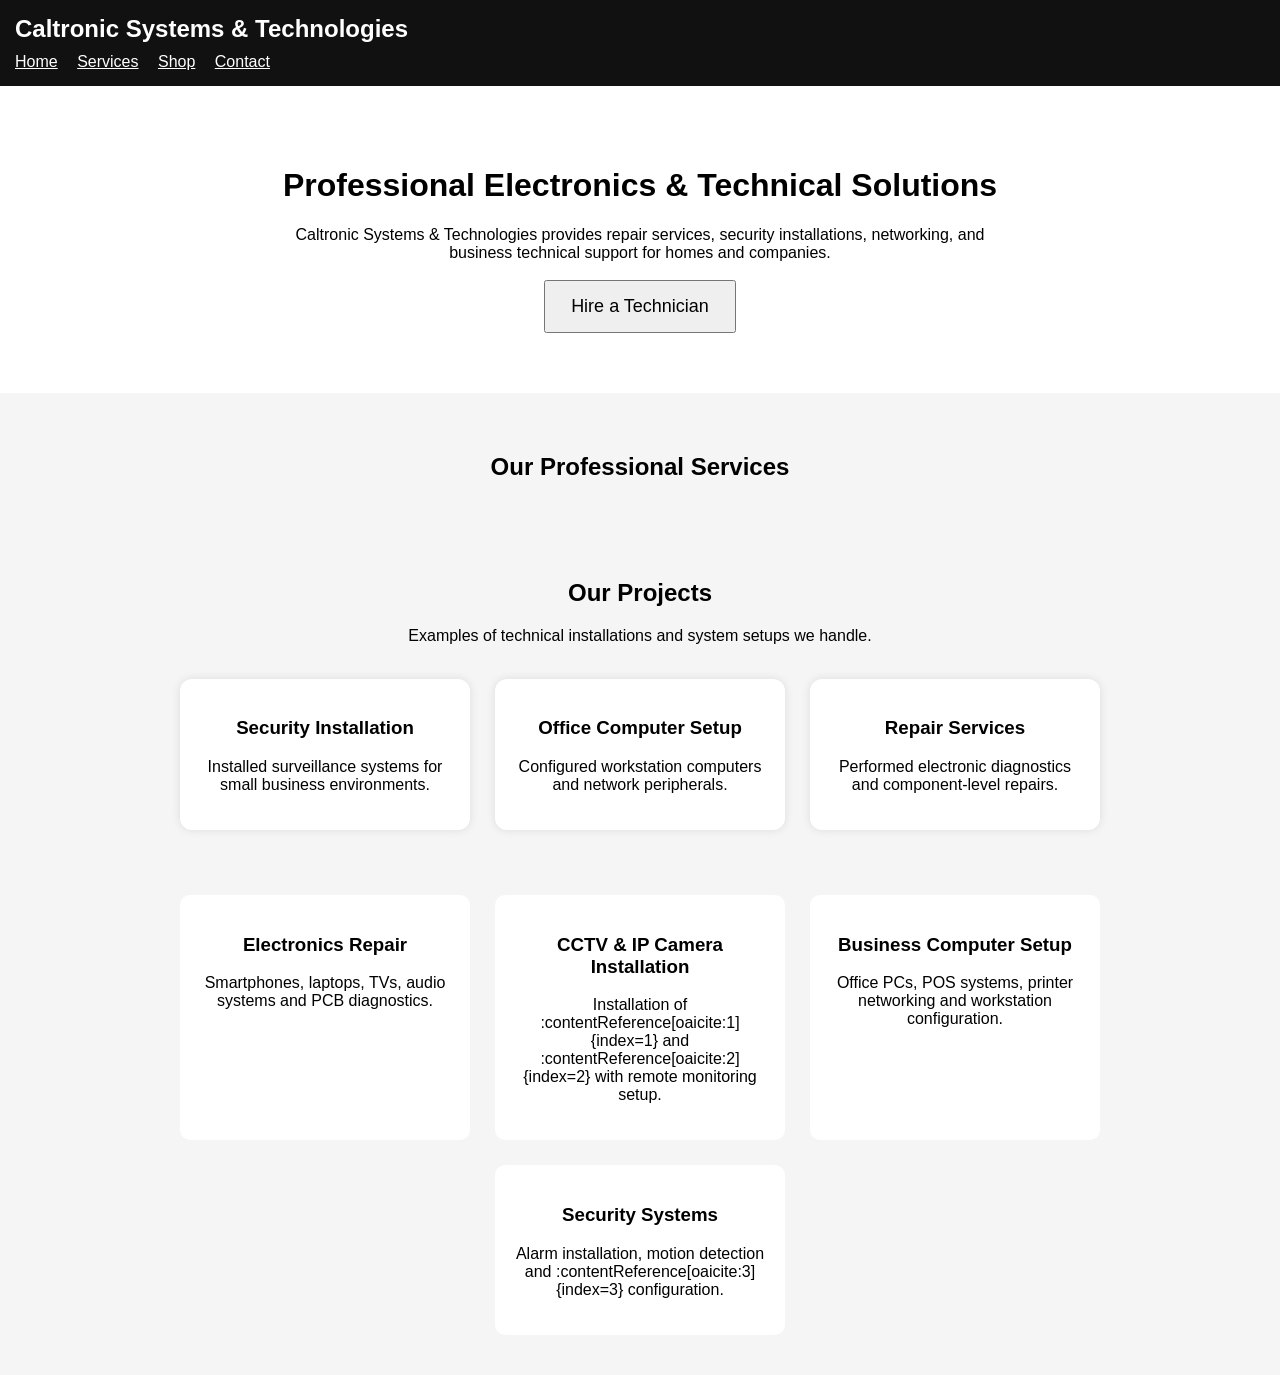
==== index.html @ 2ab93b28 "Initial website upload" ====
<!DOCTYPE html>
<html lang="en">
<head>
    <meta charset="UTF-8">
    <meta name="viewport" content="width=device-width, initial-scale=1.0">
    <title>Caltronic Systems & Technologies</title>
    <link rel="stylesheet" href="css/style.css">
</head>

<body style="font-family: Arial, sans-serif; margin:0;">

<!-- Navigation Bar -->
<div style="background:#111; padding:15px;">
    <h2 style="color:white; margin:0;">Caltronic Systems & Technologies</h2>

    <div style="margin-top:10px;">
        <a href="index.html" style="color:white; margin-right:15px;">Home</a>
        <a href="pages/services.html" style="color:white; margin-right:15px;">Services</a>
        <a href="pages/shop.html" style="color:white; margin-right:15px;">Shop</a>
        <a href="pages/contact.html" style="color:white;">Contact</a>
    </div>
</div>

<!-- Hero Section -->
<div style="padding:60px 40px; text-align:center;">

<h1>Professional Electronics & Technical Solutions</h1>

<p style="max-width:700px; margin:auto;">
Caltronic Systems & Technologies provides repair services, security installations,
networking, and business technical support for homes and companies.
</p>

<br>

<button style="padding:14px 25px; font-size:18px;">
Hire a Technician
</button>

</div>


<!-- Services Section -->
<div style="padding:40px; background:#f5f5f5; text-align:center;">

<h2>Our Professional Services</h2>

<br>

<div style="display:flex; flex-wrap:wrap; justify-content:center; gap:25px;">

<!-- Portfolio Section -->
<div class="services">

<h2>Our Projects</h2>

<p>Examples of technical installations and system setups we handle.</p>

<br>

<div class="card-container">

<div class="card">
<h3>Security Installation</h3>
<p>Installed surveillance systems for small business environments.</p>
</div>

<div class="card">
<h3>Office Computer Setup</h3>
<p>Configured workstation computers and network peripherals.</p>
</div>

<div class="card">
<h3>Repair Services</h3>
<p>Performed electronic diagnostics and component-level repairs.</p>
</div>

</div>
</div>

<!-- Card 1 -->
<div style="width:250px; background:white; padding:20px; border-radius:10px;">
<h3>Electronics Repair</h3>
<p>Smartphones, laptops, TVs, audio systems and PCB diagnostics.</p>
</div>

<!-- Card 2 -->
<div style="width:250px; background:white; padding:20px; border-radius:10px;">
<h3>CCTV & IP Camera Installation</h3>
<p>Installation of :contentReference[oaicite:1]{index=1} and :contentReference[oaicite:2]{index=2} with remote monitoring setup.</p>
</div>

<!-- Card 3 -->
<div style="width:250px; background:white; padding:20px; border-radius:10px;">
<h3>Business Computer Setup</h3>
<p>Office PCs, POS systems, printer networking and workstation configuration.</p>
</div>

<!-- Card 4 -->
<div style="width:250px; background:white; padding:20px; border-radius:10px;">
<h3>Security Systems</h3>
<p>Alarm installation, motion detection and :contentReference[oaicite:3]{index=3} configuration.</p>
</div>

</div>
</div>

</body>

</html>
---- css/style.css ----
body{
    font-family: Arial, sans-serif;
    margin:0;
}

nav{
    background:#111;
    padding:15px;
    color:white;
}

nav a{
    color:white;
    margin-right:15px;
    text-decoration:none;
}

.hero{
    padding:60px 40px;
    text-align:center;
}

.services{
    padding:40px;
    background:#f5f5f5;
    text-align:center;
}

.card{
    width:250px;
    background:white;
    padding:20px;
    border-radius:12px;
    box-shadow:0 0 10px rgba(0,0,0,0.1);
}

.card-container{
    display:flex;
    flex-wrap:wrap;
    justify-content:center;
    gap:25px;
}
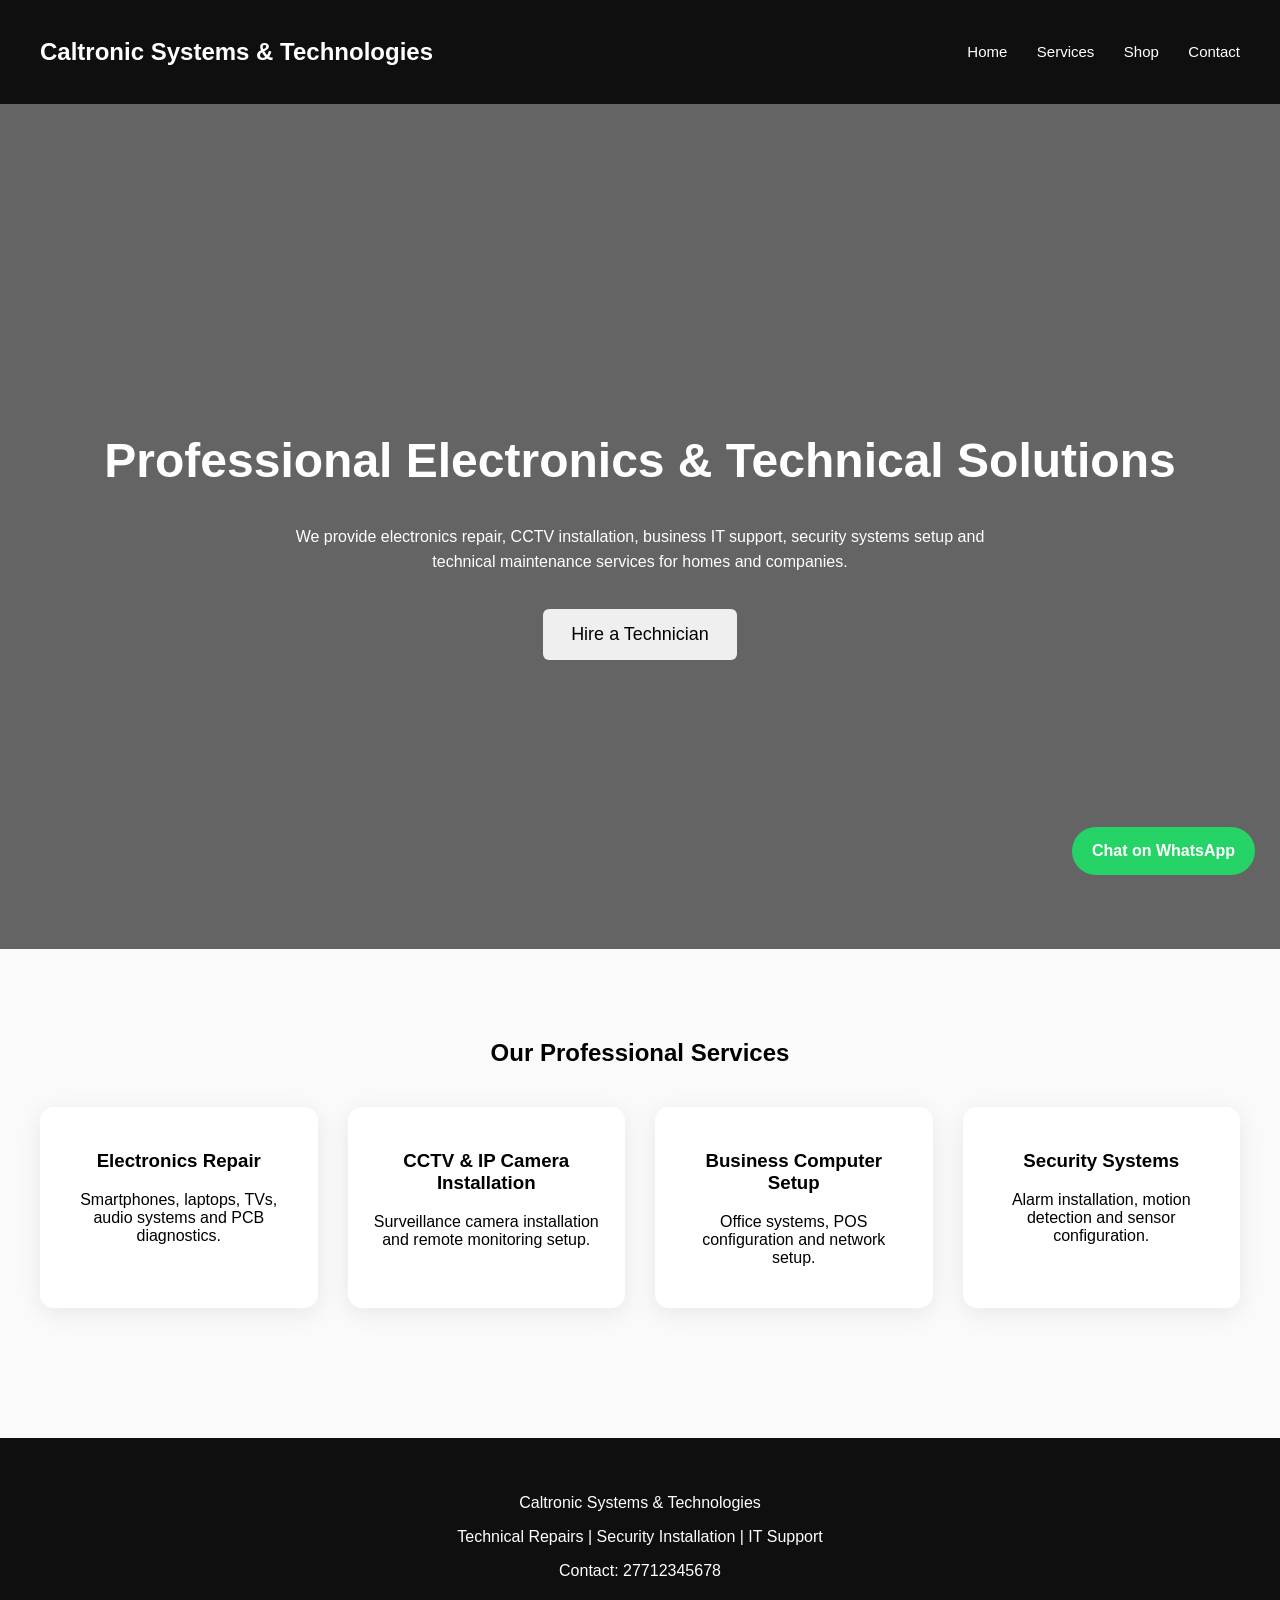
==== commit f260867b: "Initial website upload" ====
--- a/index.html
+++ b/index.html
@@ -1,110 +1,80 @@
 <!DOCTYPE html>
 <html lang="en">
 <head>
-    <meta charset="UTF-8">
-    <meta name="viewport" content="width=device-width, initial-scale=1.0">
-    <title>Caltronic Systems & Technologies</title>
-    <link rel="stylesheet" href="css/style.css">
+<meta charset="UTF-8">
+<meta name="viewport" content="width=device-width, initial-scale=1.0">
+<title>Caltronic Systems & Technologies</title>
+<link rel="stylesheet" href="css/style.css">
 </head>
 
-<body style="font-family: Arial, sans-serif; margin:0;">
+<body>
 
-<!-- Navigation Bar -->
-<div style="background:#111; padding:15px;">
-    <h2 style="color:white; margin:0;">Caltronic Systems & Technologies</h2>
+<nav>
+<h2>Caltronic Systems & Technologies</h2>
 
-    <div style="margin-top:10px;">
-        <a href="index.html" style="color:white; margin-right:15px;">Home</a>
-        <a href="pages/services.html" style="color:white; margin-right:15px;">Services</a>
-        <a href="pages/shop.html" style="color:white; margin-right:15px;">Shop</a>
-        <a href="pages/contact.html" style="color:white;">Contact</a>
-    </div>
+<div>
+<a href="#">Home</a>
+<a href="#">Services</a>
+<a href="#">Shop</a>
+<a href="#">Contact</a>
 </div>
+</nav>
 
-<!-- Hero Section -->
-<div style="padding:60px 40px; text-align:center;">
-
+<section class="hero">
 <h1>Professional Electronics & Technical Solutions</h1>
 
-<p style="max-width:700px; margin:auto;">
-Caltronic Systems & Technologies provides repair services, security installations,
-networking, and business technical support for homes and companies.
+<p>
+We provide electronics repair, CCTV installation, business IT support,
+security systems setup and technical maintenance services for homes and companies.
 </p>
 
 <br>
 
-<button style="padding:14px 25px; font-size:18px;">
+<button onclick="window.location.href='pages/contact.html'">
 Hire a Technician
 </button>
+</section>
 
-</div>
-
-
-<!-- Services Section -->
-<div style="padding:40px; background:#f5f5f5; text-align:center;">
-
+<section class="services">
 <h2>Our Professional Services</h2>
-
-<br>
-
-<div style="display:flex; flex-wrap:wrap; justify-content:center; gap:25px;">
-
-<!-- Portfolio Section -->
-<div class="services">
-
-<h2>Our Projects</h2>
-
-<p>Examples of technical installations and system setups we handle.</p>
-
-<br>
 
 <div class="card-container">
 
 <div class="card">
-<h3>Security Installation</h3>
-<p>Installed surveillance systems for small business environments.</p>
-</div>
-
-<div class="card">
-<h3>Office Computer Setup</h3>
-<p>Configured workstation computers and network peripherals.</p>
-</div>
-
-<div class="card">
-<h3>Repair Services</h3>
-<p>Performed electronic diagnostics and component-level repairs.</p>
-</div>
-
-</div>
-</div>
-
-<!-- Card 1 -->
-<div style="width:250px; background:white; padding:20px; border-radius:10px;">
 <h3>Electronics Repair</h3>
 <p>Smartphones, laptops, TVs, audio systems and PCB diagnostics.</p>
 </div>
 
-<!-- Card 2 -->
-<div style="width:250px; background:white; padding:20px; border-radius:10px;">
+<div class="card">
 <h3>CCTV & IP Camera Installation</h3>
-<p>Installation of :contentReference[oaicite:1]{index=1} and :contentReference[oaicite:2]{index=2} with remote monitoring setup.</p>
+<p>Surveillance camera installation and remote monitoring setup.</p>
 </div>
 
-<!-- Card 3 -->
-<div style="width:250px; background:white; padding:20px; border-radius:10px;">
+<div class="card">
 <h3>Business Computer Setup</h3>
-<p>Office PCs, POS systems, printer networking and workstation configuration.</p>
+<p>Office systems, POS configuration and network setup.</p>
 </div>
 
-<!-- Card 4 -->
-<div style="width:250px; background:white; padding:20px; border-radius:10px;">
+<div class="card">
 <h3>Security Systems</h3>
-<p>Alarm installation, motion detection and :contentReference[oaicite:3]{index=3} configuration.</p>
+<p>Alarm installation, motion detection and sensor configuration.</p>
 </div>
 
 </div>
-</div>
+</section>
+
+<footer>
+<p>Caltronic Systems & Technologies</p>
+<p>Technical Repairs | Security Installation | IT Support</p>
+<p>Contact: 27712345678</p>
+</footer>
+
+<a href="https://wa.me/27712345678"
+style="position:fixed;bottom:25px;right:25px;
+background:#25D366;color:white;padding:15px 20px;
+border-radius:50px;text-decoration:none;font-weight:bold;">
+Chat on WhatsApp
+</a>
 
 </body>
-
 </html>
--- a/css/style.css
+++ b/css/style.css
@@ -1,42 +1,93 @@
 body{
+    margin:0;
     font-family: Arial, sans-serif;
-    margin:0;
+    background:#fafafa;
 }
 
+/* Navigation */
+
 nav{
-    background:#111;
-    padding:15px;
+    display:flex;
+    justify-content:space-between;
+    align-items:center;
+    padding:18px 40px;
+    background:#0f0f0f;
     color:white;
 }
 
 nav a{
     color:white;
-    margin-right:15px;
     text-decoration:none;
+    margin-left:25px;
+    font-size:15px;
 }
 
+/* Hero Section */
+
 .hero{
-    padding:60px 40px;
+    height:85vh;
+    display:flex;
+    flex-direction:column;
+    justify-content:center;
+    align-items:center;
+    text-align:center;
+    padding:40px;
+    background:linear-gradient(rgba(0,0,0,0.6), rgba(0,0,0,0.6)),
+    url("https://images.unsplash.com/photo-1581091870620-3a6a6a7c0c2b");
+    background-size:cover;
+    color:white;
+}
+
+.hero h1{
+    font-size:48px;
+    margin-bottom:20px;
+}
+
+.hero p{
+    max-width:700px;
+    line-height:1.6;
+}
+
+/* Buttons */
+
+button{
+    padding:15px 28px;
+    font-size:18px;
+    border:none;
+    border-radius:6px;
+    cursor:pointer;
+}
+
+/* Services */
+
+.services{
+    padding:70px 40px;
     text-align:center;
 }
 
-.services{
-    padding:40px;
-    background:#f5f5f5;
-    text-align:center;
+.card-container{
+    display:grid;
+    grid-template-columns:repeat(auto-fit,minmax(250px,1fr));
+    gap:30px;
+    margin-top:40px;
 }
 
 .card{
-    width:250px;
     background:white;
-    padding:20px;
-    border-radius:12px;
-    box-shadow:0 0 10px rgba(0,0,0,0.1);
+    padding:25px;
+    border-radius:14px;
+    box-shadow:0 5px 25px rgba(0,0,0,0.08);
+    transition:0.3s;
 }
 
-.card-container{
-    display:flex;
-    flex-wrap:wrap;
-    justify-content:center;
-    gap:25px;
+.card:hover{
+    transform:translateY(-8px);
+}
+
+footer{
+    background:#0f0f0f;
+    color:white;
+    text-align:center;
+    padding:40px;
+    margin-top:60px;
 }
